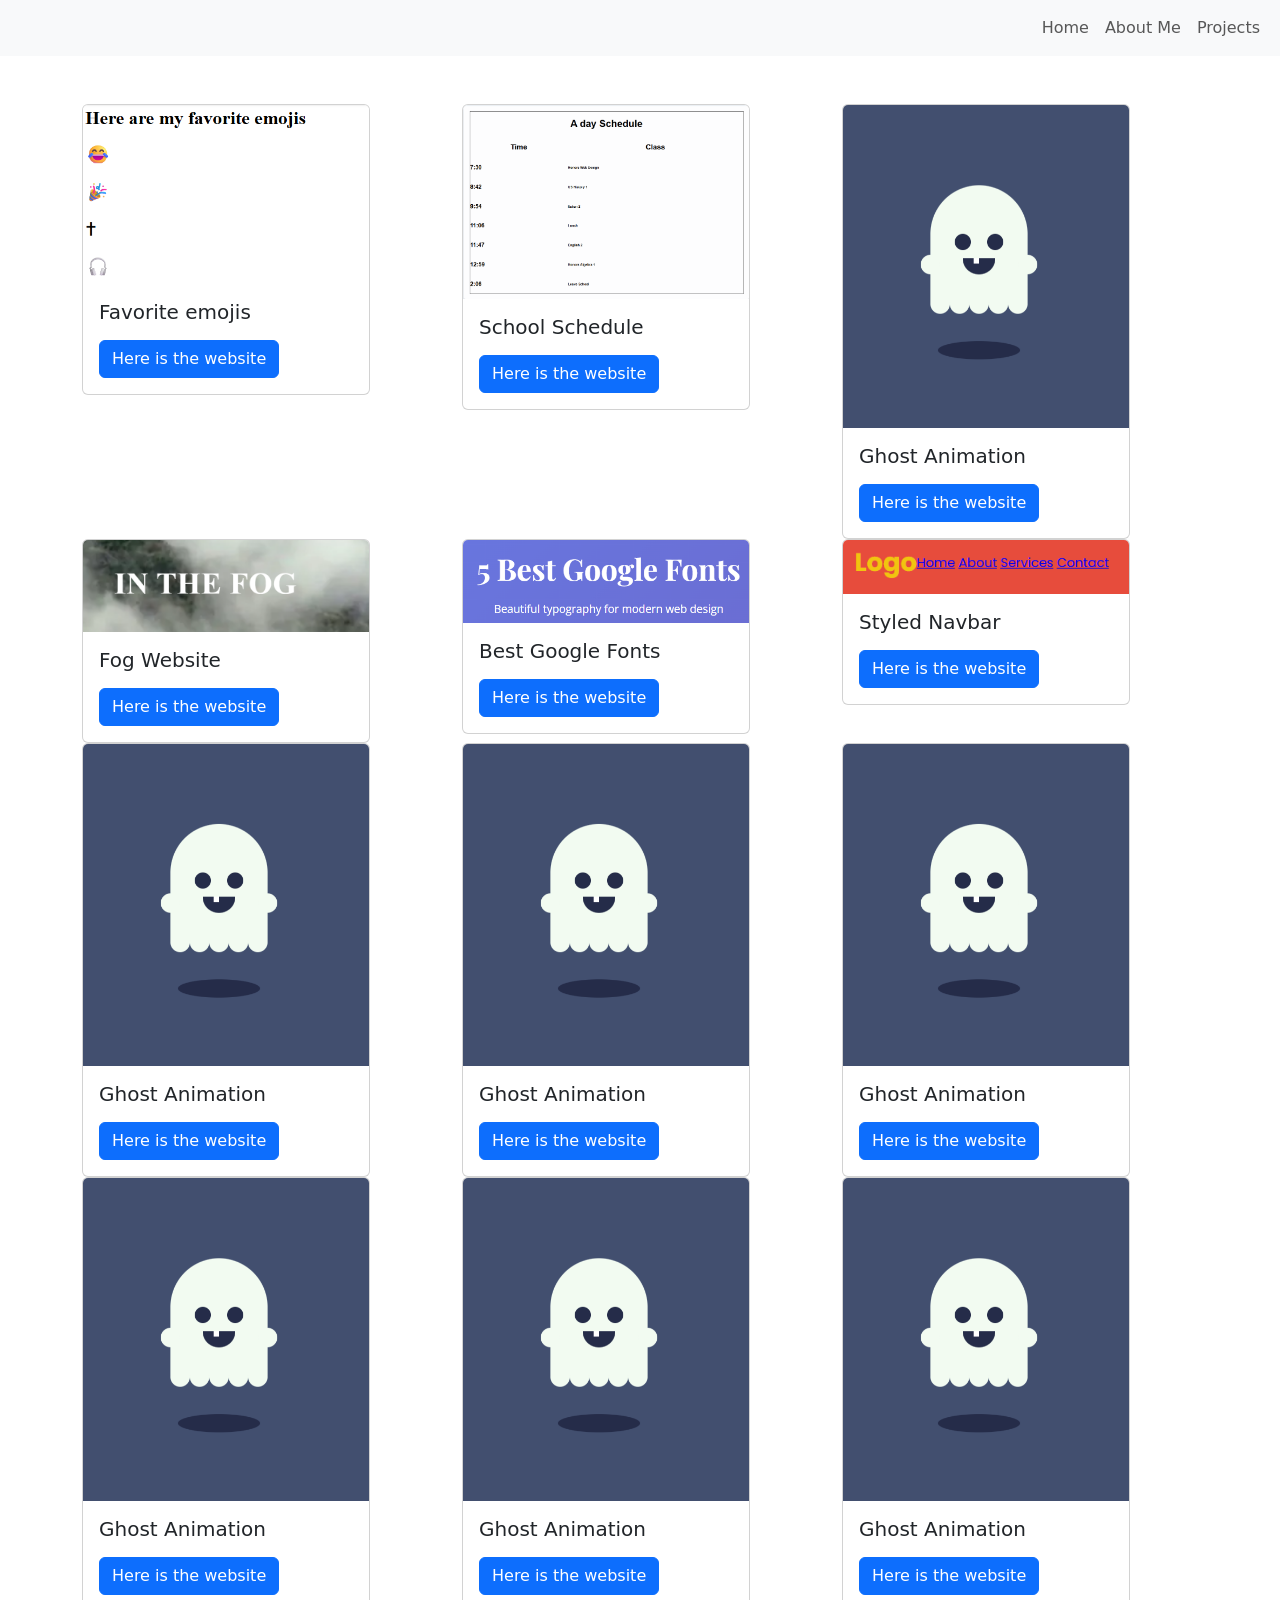
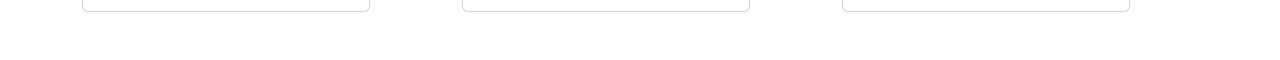
==== projects.html @ 594da5c4 "commit" ====
<!DOCTYPE html>
<html lang="en">

<head>
    <meta charset="UTF-8">
    <meta name="viewport" content="width=device-width, initial-scale=1.0">
    <title>My Projects</title>
    <link href="https://cdn.jsdelivr.net/npm/bootstrap@5.3.0/dist/css/bootstrap.min.css" rel="stylesheet">
    <link href="style.css" rel="stylesheet">
</head>

<body>
    <nav class="navbar navbar-expand-lg bg-light">
        <div class="container-fluid">
            <button class="navbar-toggler" type="button" data-bs-toggle="collapse" data-bs-target="#navbarNav"
                aria-controls="navbarNav" aria-expanded="false" aria-label="Toggle navigation">
                <span class="navbar-toggler-icon"></span>
            </button>
            <div class="collapse navbar-collapse" id="navbarNav">
                <ul class="navbar-nav ms-auto">
                    <li class="nav-item">
                        <a class="nav-link" href="index.html">Home</a>
                    </li>
                    <li class="nav-item">
                        <a class="nav-link" href="about.html">About Me</a>
                    </li>
                    <li class="nav-item">
                        <a class="nav-link" href="projects.html">Projects</a>
                    </li>
                </ul>
            </div>
        </div>
    </nav>

    <div class="container my-5">
        <div class="row">
            <div class="col-4">
                <div class="card" style="width: 18rem;">
                    <img src="emoji.png" class="card-img-top" alt="...">
                    <div class="card-body">
                        <h5 class="card-title">Favorite emojis</h5>
                        <p class="card-text"></p>
                        <a href="https://128mzaslavsky-droid.github.io/Favorite-emojis-website/" class="btn btn-primary">Here is the website</a>
                    </div>
                </div>
            </div>
            <div class="col-4">
                <div class="card" style="width: 18rem;">
                    <img src="schedule.png" class="card-img-top" alt="...">
                    <div class="card-body">
                        <h5 class="card-title">School Schedule</h5>
                        <p class="card-text"></p>
                        <a href="https://128mzaslavsky-droid.github.io/web-design/?authuser=0" class="btn btn-primary">Here is the website</a>
                    </div>
                </div>
            </div>
            <div class="col-4">
                <div class="card" style="width: 18rem;">
                    <img src="ghost.png" class="card-img-top" alt="...">
                    <div class="card-body">
                        <h5 class="card-title">Ghost Animation</h5>
                        <p class="card-text"></p>
                        <a href="https://128mzaslavsky-droid.github.io/ghost-animation/?authuser=0" class="btn btn-primary">Here is the website</a>
                    </div>
                </div>
            </div>
            <div class="col-4">
                <div class="card" style="width: 18rem;">
                    <img src="fog.png" class="card-img-top" alt="...">
                    <div class="card-body">
                        <h5 class="card-title">Fog Website</h5>
                        <p class="card-text"></p>
                        <a href="https://128mzaslavsky-droid.github.io/website-by-friday/?authuser=0" class="btn btn-primary">Here is the website</a>
                    </div>
                </div>
            </div>
            <div class="col-4">
                <div class="card" style="width: 18rem;">
                    <img src="fonts.png" class="card-img-top" alt="...">
                    <div class="card-body">
                        <h5 class="card-title">Best Google Fonts</h5>
                        <p class="card-text"></p>
                        <a href="https://128mzaslavsky-droid.github.io/google-fonts/?authuser=0" class="btn btn-primary">Here is the website</a>
                    </div>
                </div>
            </div>
            <div class="col-4">
                <div class="card" style="width: 18rem;">
                    <img src="navbar.png" class="card-img-top" alt="...">
                    <div class="card-body">
                        <h5 class="card-title">Styled Navbar</h5>
                        <p class="card-text"></p>
                        <a href="https://128mzaslavsky-droid.github.io/my-own-styled-navbar/?authuser=0" class="btn btn-primary">Here is the website</a>
                    </div>
                </div>
            </div>
            <div class="col-4">
                <div class="card" style="width: 18rem;">
                    <img src="ghost.png" class="card-img-top" alt="...">
                    <div class="card-body">
                        <h5 class="card-title">Ghost Animation</h5>
                        <p class="card-text"></p>
                        <a href="https://czdomfykhh-3573588709-a.codehs.me/index.html" class="btn btn-primary">Here is the website</a>
                    </div>
                </div>
            </div>
            <div class="col-4">
                <div class="card" style="width: 18rem;">
                    <img src="ghost.png" class="card-img-top" alt="...">
                    <div class="card-body">
                        <h5 class="card-title">Ghost Animation</h5>
                        <p class="card-text"></p>
                        <a href="https://128mzaslavsky-droid.github.io/ghost-animation/?authuser=0" class="btn btn-primary">Here is the website</a>
                    </div>
                </div>
            </div>
            <div class="col-4">
                <div class="card" style="width: 18rem;">
                    <img src="ghost.png" class="card-img-top" alt="...">
                    <div class="card-body">
                        <h5 class="card-title">Ghost Animation</h5>
                        <p class="card-text"></p>
                        <a href="https://128mzaslavsky-droid.github.io/ghost-animation/?authuser=0" class="btn btn-primary">Here is the website</a>
                    </div>
                </div>
            </div>
            <div class="col-4">
                <div class="card" style="width: 18rem;">
                    <img src="ghost.png" class="card-img-top" alt="...">
                    <div class="card-body">
                        <h5 class="card-title">Ghost Animation</h5>
                        <p class="card-text"></p>
                        <a href="https://128mzaslavsky-droid.github.io/ghost-animation/?authuser=0" class="btn btn-primary">Here is the website</a>
                    </div>
                </div>
            </div>
            <div class="col-4">
                <div class="card" style="width: 18rem;">
                    <img src="ghost.png" class="card-img-top" alt="...">
                    <div class="card-body">
                        <h5 class="card-title">Ghost Animation</h5>
                        <p class="card-text"></p>
                        <a href="https://128mzaslavsky-droid.github.io/ghost-animation/?authuser=0" class="btn btn-primary">Here is the website</a>
                    </div>
                </div>
            </div>
            <div class="col-4">
                <div class="card" style="width: 18rem;">
                    <img src="ghost.png" class="card-img-top" alt="...">
                    <div class="card-body">
                        <h5 class="card-title">Ghost Animation</h5>
                        <p class="card-text"></p>
                        <a href="https://128mzaslavsky-droid.github.io/ghost-animation/?authuser=0" class="btn btn-primary">Here is the website</a>
                    </div>
                </div>
            </div>
        </div>
    </div>
    </div>
</body>

</html>
---- style.css ----
.col-4{
    height: 100%;
}
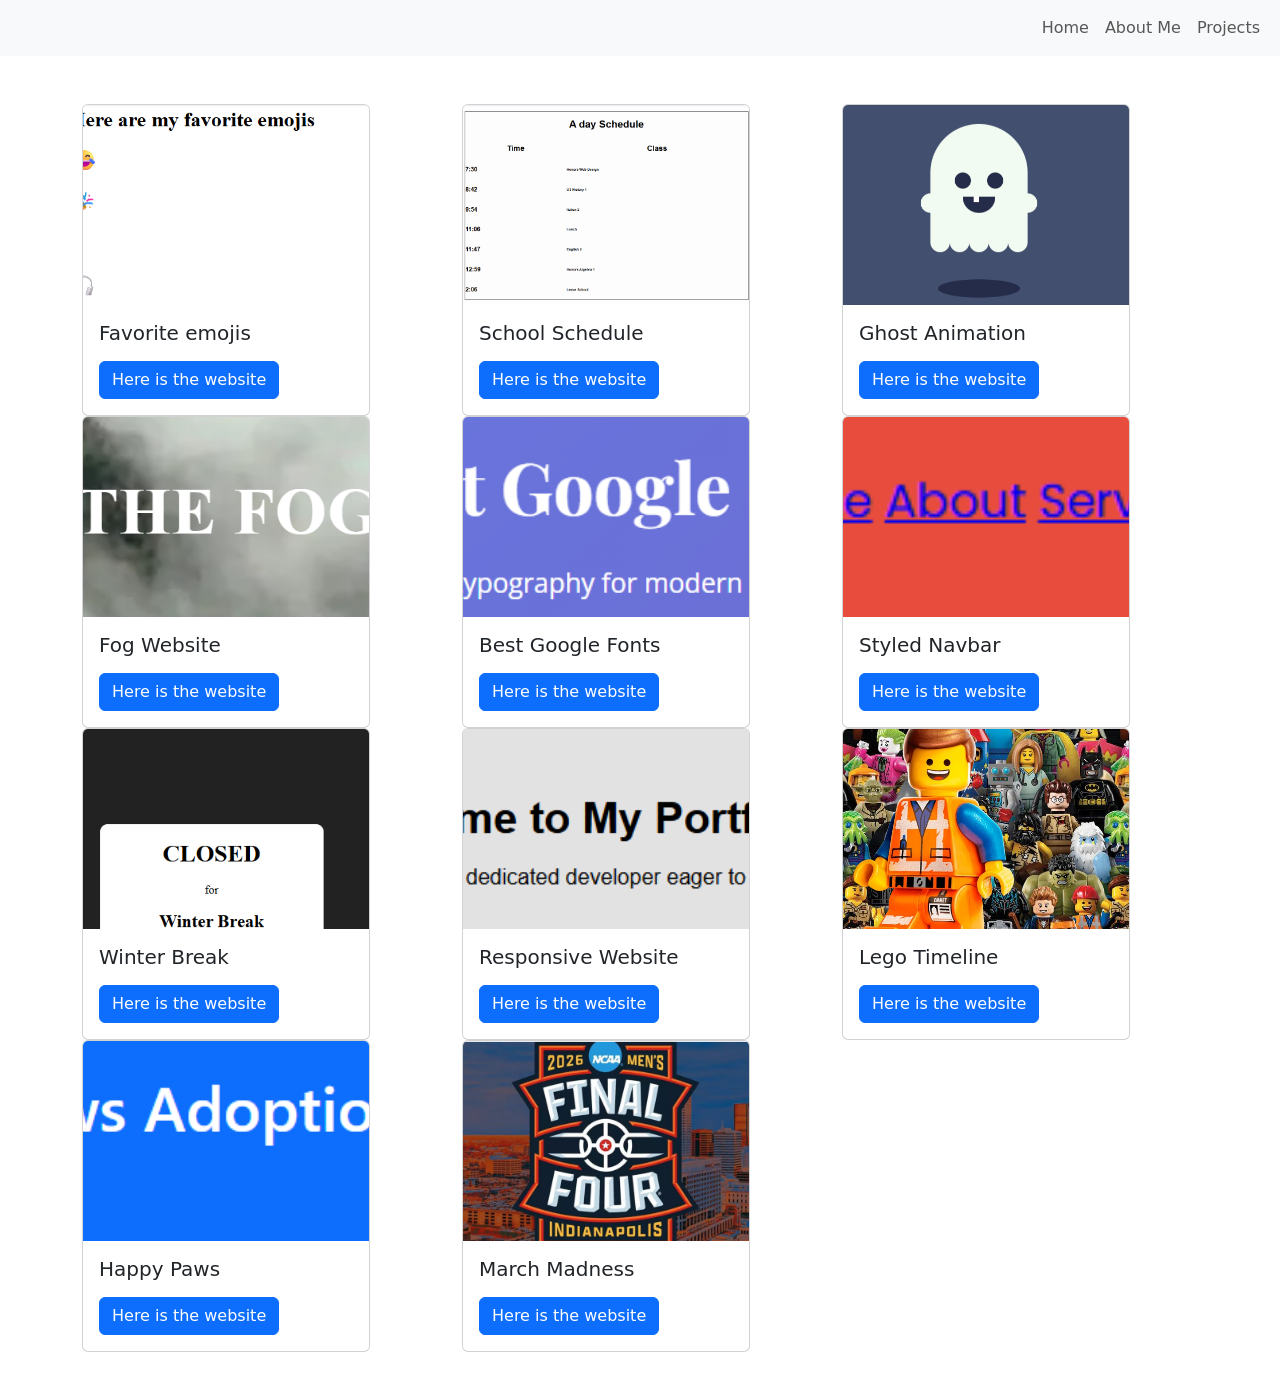
==== commit dc8ed7e6: "g" ====
--- a/projects.html
+++ b/projects.html
@@ -96,9 +96,39 @@
             </div>
             <div class="col-4">
                 <div class="card" style="width: 18rem;">
-                    <img src="ghost.png" class="card-img-top" alt="...">
+                    <img src="winter.png" class="card-img-top" alt="...">
                     <div class="card-body">
-                        <h5 class="card-title">Ghost Animation</h5>
+                        <h5 class="card-title">Winter Break</h5>
+                        <p class="card-text"></p>
+                        <a href="https://128mzaslavsky-droid.github.io/gone-for-winter-break/" class="btn btn-primary">Here is the website</a>
+                    </div>
+                </div>
+            </div>
+            <div class="col-4">
+                <div class="card" style="width: 18rem;">
+                    <img src="portfolio.png" class="card-img-top" alt="...">
+                    <div class="card-body">
+                        <h5 class="card-title">Responsive Website</h5>
+                        <p class="card-text"></p>
+                        <a href="https://128mzaslavsky-droid.github.io/first-porfolio/" class="btn btn-primary">Here is the website</a>
+                    </div>
+                </div>
+            </div>
+            <div class="col-4">
+                <div class="card" style="width: 18rem;">
+                    <img src="timeline.png" class="card-img-top" alt="...">
+                    <div class="card-body">
+                        <h5 class="card-title">Lego Timeline</h5>
+                        <p class="card-text"></p>
+                        <a href="https://128mzaslavsky-droid.github.io/Brand-History-Timeline---Bootstrap-Accordion-Project/" class="btn btn-primary">Here is the website</a>
+                    </div>
+                </div>
+            </div>
+            <div class="col-4">
+                <div class="card" style="width: 18rem;">
+                    <img src="paws.png" class="card-img-top" alt="...">
+                    <div class="card-body">
+                        <h5 class="card-title">Happy Paws</h5>
                         <p class="card-text"></p>
                         <a href="https://czdomfykhh-3573588709-a.codehs.me/index.html" class="btn btn-primary">Here is the website</a>
                     </div>
@@ -106,51 +136,11 @@
             </div>
             <div class="col-4">
                 <div class="card" style="width: 18rem;">
-                    <img src="ghost.png" class="card-img-top" alt="...">
+                    <img src="marchmadness.png" class="card-img-top" alt="...">
                     <div class="card-body">
-                        <h5 class="card-title">Ghost Animation</h5>
+                        <h5 class="card-title">March Madness</h5>
                         <p class="card-text"></p>
-                        <a href="https://128mzaslavsky-droid.github.io/ghost-animation/?authuser=0" class="btn btn-primary">Here is the website</a>
-                    </div>
-                </div>
-            </div>
-            <div class="col-4">
-                <div class="card" style="width: 18rem;">
-                    <img src="ghost.png" class="card-img-top" alt="...">
-                    <div class="card-body">
-                        <h5 class="card-title">Ghost Animation</h5>
-                        <p class="card-text"></p>
-                        <a href="https://128mzaslavsky-droid.github.io/ghost-animation/?authuser=0" class="btn btn-primary">Here is the website</a>
-                    </div>
-                </div>
-            </div>
-            <div class="col-4">
-                <div class="card" style="width: 18rem;">
-                    <img src="ghost.png" class="card-img-top" alt="...">
-                    <div class="card-body">
-                        <h5 class="card-title">Ghost Animation</h5>
-                        <p class="card-text"></p>
-                        <a href="https://128mzaslavsky-droid.github.io/ghost-animation/?authuser=0" class="btn btn-primary">Here is the website</a>
-                    </div>
-                </div>
-            </div>
-            <div class="col-4">
-                <div class="card" style="width: 18rem;">
-                    <img src="ghost.png" class="card-img-top" alt="...">
-                    <div class="card-body">
-                        <h5 class="card-title">Ghost Animation</h5>
-                        <p class="card-text"></p>
-                        <a href="https://128mzaslavsky-droid.github.io/ghost-animation/?authuser=0" class="btn btn-primary">Here is the website</a>
-                    </div>
-                </div>
-            </div>
-            <div class="col-4">
-                <div class="card" style="width: 18rem;">
-                    <img src="ghost.png" class="card-img-top" alt="...">
-                    <div class="card-body">
-                        <h5 class="card-title">Ghost Animation</h5>
-                        <p class="card-text"></p>
-                        <a href="https://128mzaslavsky-droid.github.io/ghost-animation/?authuser=0" class="btn btn-primary">Here is the website</a>
+                        <a href="https://czdomfykhh-3617844929-a.codehs.me/index.html" class="btn btn-primary">Here is the website</a>
                     </div>
                 </div>
             </div>
--- a/style.css
+++ b/style.css
@@ -1,3 +1,4 @@
-.col-4{
-    height: 100%;
+.card-img-top {
+    height: 200px;
+    object-fit: cover;
 }
